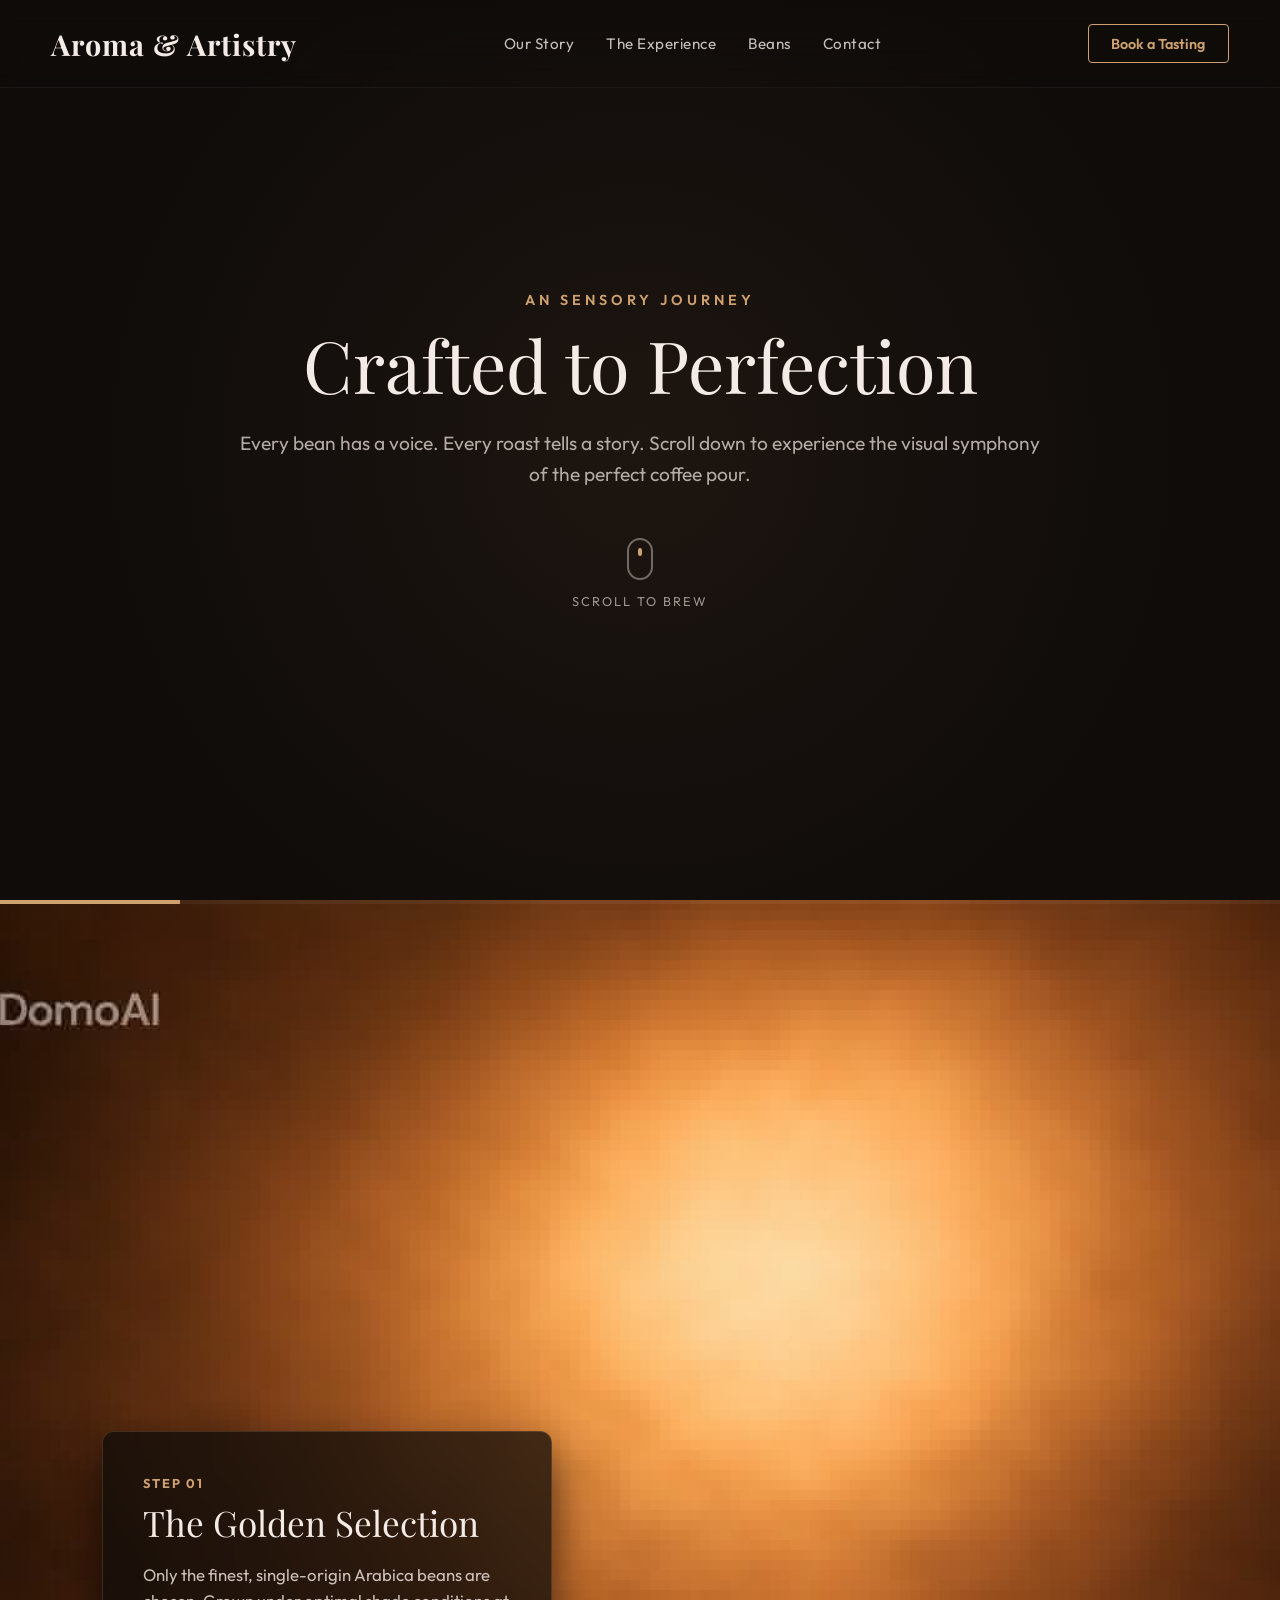
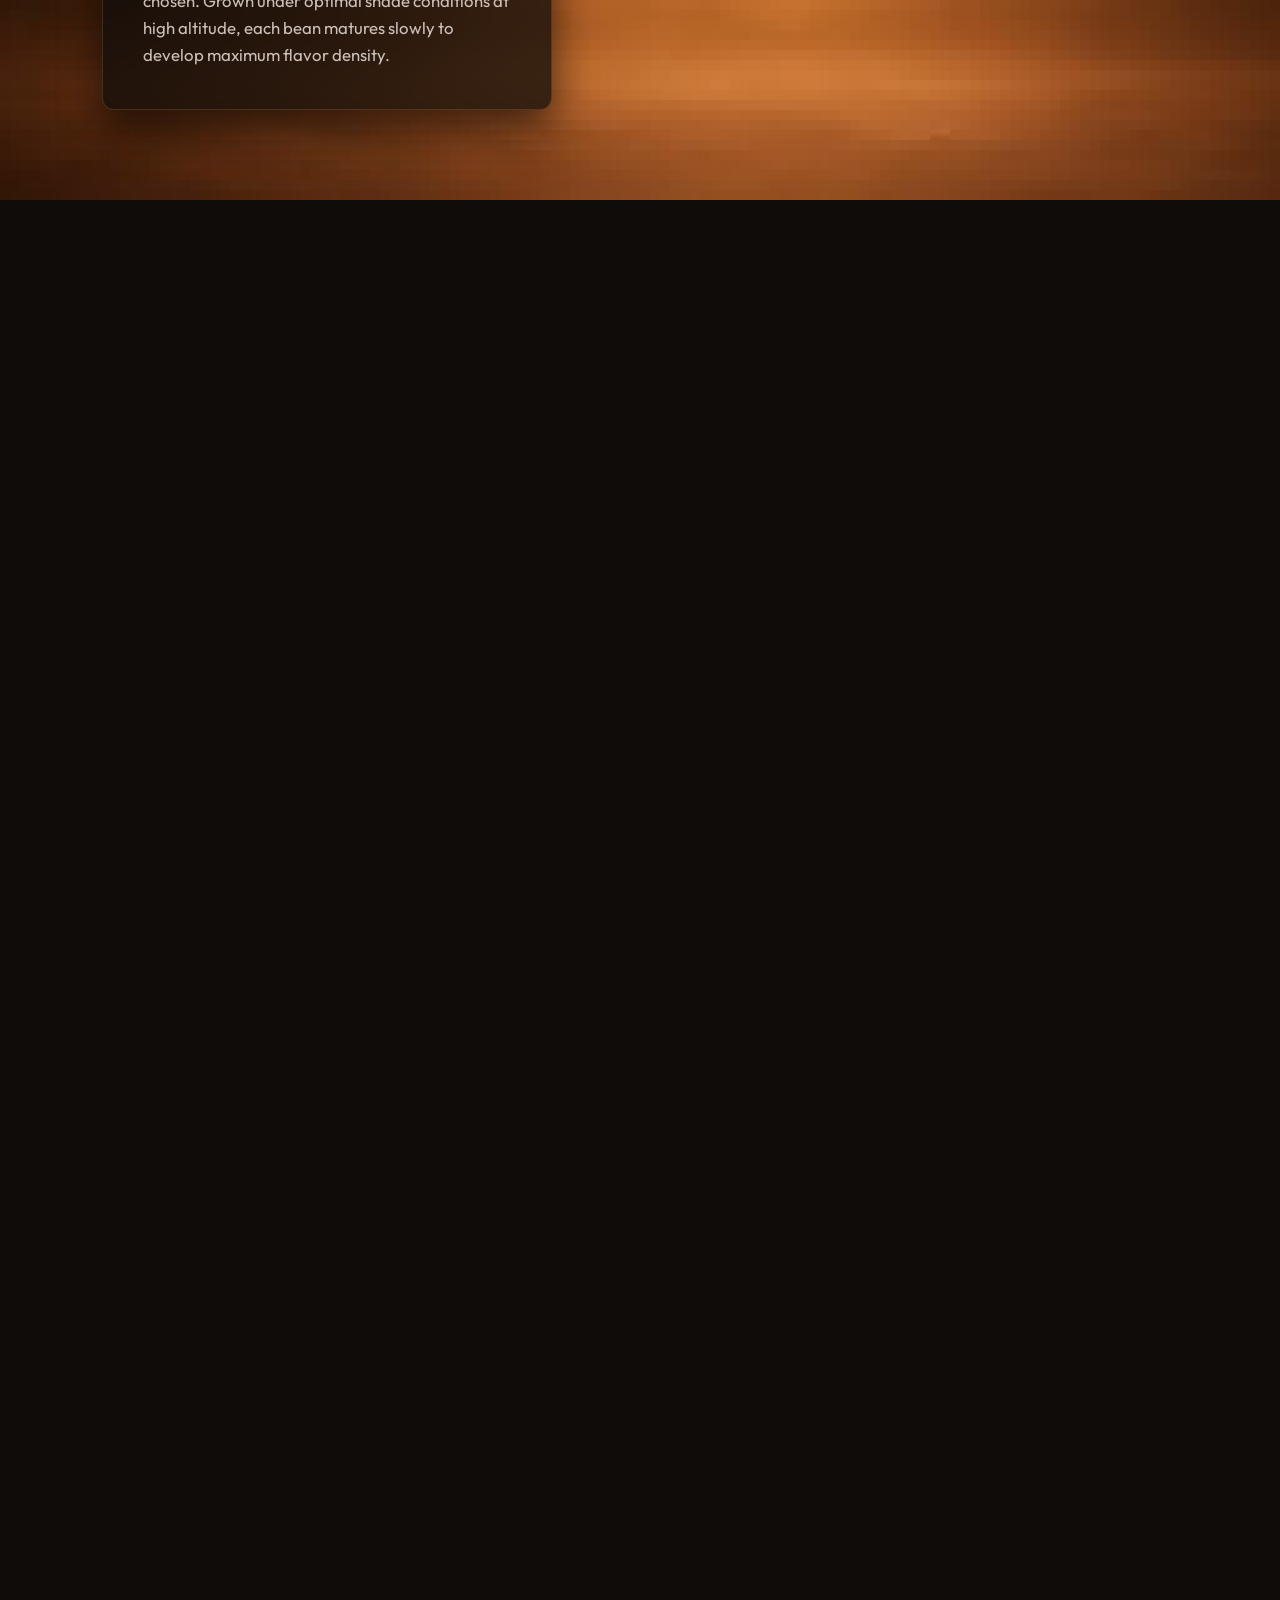
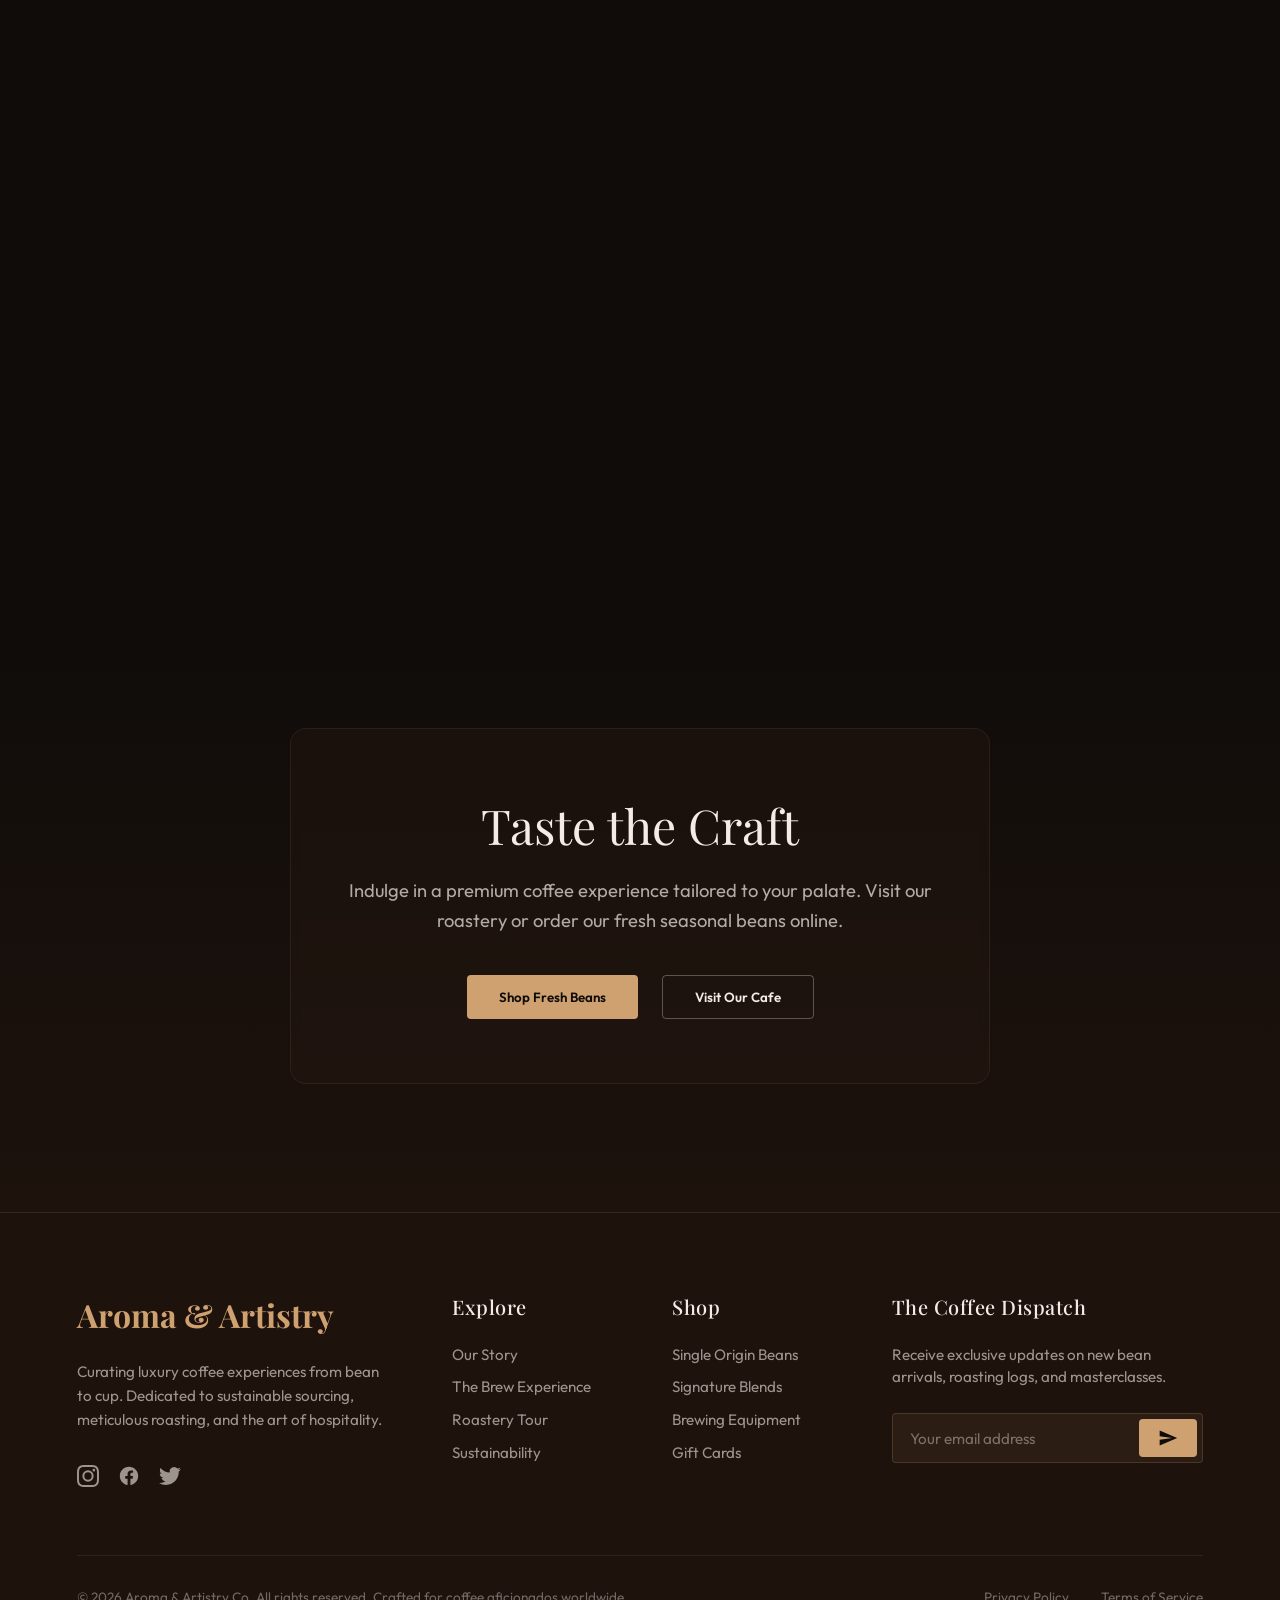
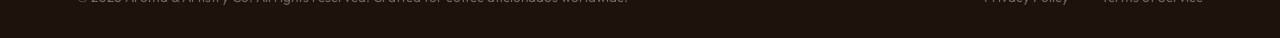
==== index.html @ 1a958b33 "coffeerfortrial" ====
<!DOCTYPE html>
<html lang="en">
<head>
    <meta charset="UTF-8">
    <meta name="viewport" content="width=device-width, initial-scale=1.0">
    <title>Aroma & Artistry | The Perfect Brew</title>
    <meta name="description" content="Experience the fluid art of brewing coffee through a premium interactive scroll journey.">
    <link rel="preconnect" href="https://fonts.googleapis.com">
    <link rel="preconnect" href="https://fonts.gstatic.com" crossorigin>
    <link href="https://fonts.googleapis.com/css2?family=Outfit:wght@300;400;600;700&family=Playfair+Display:ital,wght@0,400..900;1,400..900&display=swap" rel="stylesheet">
    <link rel="stylesheet" href="style.css">
</head>
<body>
    <!-- Premium Header -->
    <header class="header">
        <div class="logo">Aroma & Artistry</div>
        <nav class="nav">
            <a href="#story" class="nav-link">Our Story</a>
            <a href="#experience" class="nav-link">The Experience</a>
            <a href="#beans" class="nav-link">Beans</a>
            <a href="#contact" class="nav-link">Contact</a>
        </nav>
        <button class="cta-btn">Book a Tasting</button>
    </header>

    <!-- Hero Introduction -->
    <section class="hero" id="story">
        <div class="hero-content">
            <span class="sub-title">An Sensory Journey</span>
            <h1>Crafted to Perfection</h1>
            <p>Every bean has a voice. Every roast tells a story. Scroll down to experience the visual symphony of the perfect coffee pour.</p>
            <div class="scroll-indicator">
                <span class="mouse">
                    <span class="wheel"></span>
                </span>
                <span class="scroll-text">Scroll to Brew</span>
            </div>
        </div>
    </section>

    <!-- Scroll Track (Holds sticky canvas and narrative overlays) -->
    <section class="scroll-container" id="experience">
        <!-- Sticky viewport container -->
        <div class="sticky-wrapper">
            <canvas id="coffee-canvas"></canvas>
            
            <!-- Loading Indicator -->
            <div class="loader-container" id="loader">
                <div class="spinner"></div>
                <p>Preloading the Brew (<span id="load-progress">0</span>%)</p>
            </div>

            <!-- Scroll Progress Indicator -->
            <div class="scroll-progress-bar">
                <div class="progress-fill" id="progress-fill"></div>
            </div>

            <!-- Narrative panels that fade in/out over the canvas -->
            <div class="narrative-panel" id="panel-1">
                <span class="panel-tag">Step 01</span>
                <h2>The Golden Selection</h2>
                <p>Only the finest, single-origin Arabica beans are chosen. Grown under optimal shade conditions at high altitude, each bean matures slowly to develop maximum flavor density.</p>
            </div>

            <div class="narrative-panel" id="panel-2">
                <span class="panel-tag">Step 02</span>
                <h2>The Art of Roasting</h2>
                <p>Carefully heated inside our custom drum roaster. As the temperature rises, sugars caramelize, releasing essential oils that define the signature chocolatey aroma.</p>
            </div>

            <div class="narrative-panel" id="panel-3">
                <span class="panel-tag">Step 03</span>
                <h2>Precision Grinding</h2>
                <p>Ground to exact micrometer specifications. A consistent burr grind ensures uniform water contact, preventing over-extraction and bitter tones.</p>
            </div>

            <div class="narrative-panel" id="panel-4">
                <span class="panel-tag">Step 04</span>
                <h2>The Ultimate Extraction</h2>
                <p>Water heated to precisely 93°C gently saturates the grounds. Witness the beautiful expansion, releasing notes of caramel, berry, and warm spices.</p>
            </div>
        </div>
    </section>

    <!-- Additional section to transition to footer -->
    <section class="outro">
        <div class="outro-card">
            <h2>Taste the Craft</h2>
            <p>Indulge in a premium coffee experience tailored to your palate. Visit our roastery or order our fresh seasonal beans online.</p>
            <div class="outro-buttons">
                <button class="btn btn-primary">Shop Fresh Beans</button>
                <button class="btn btn-secondary">Visit Our Cafe</button>
            </div>
        </div>
    </section>

    <!-- Premium Brown-Coloured Footer -->
    <footer class="footer" id="contact">
        <div class="footer-grid">
            <div class="footer-brand">
                <h3 class="footer-logo">Aroma & Artistry</h3>
                <p class="footer-desc">Curating luxury coffee experiences from bean to cup. Dedicated to sustainable sourcing, meticulous roasting, and the art of hospitality.</p>
                <div class="social-links">
                    <a href="#" aria-label="Instagram">
                        <svg viewBox="0 0 24 24" class="social-icon"><path fill="currentColor" d="M12 2.163c3.204 0 3.584.012 4.85.07 3.252.148 4.771 1.691 4.919 4.919.058 1.265.069 1.645.069 4.849 0 3.205-.012 3.584-.069 4.849-.149 3.225-1.664 4.771-4.919 4.919-1.266.058-1.644.07-4.85.07-3.204 0-3.584-.012-4.849-.07-3.26-.149-4.771-1.699-4.919-4.92-.058-1.265-.07-1.644-.07-4.849 0-3.204.013-3.583.07-4.849.149-3.227 1.664-4.771 4.919-4.919 1.266-.057 1.645-.069 4.849-.069zM12 0C8.741 0 8.333.014 7.053.072 2.695.272.273 2.69.073 7.051.014 8.333 0 8.741 0 12c0 3.259.014 3.668.072 4.948.2 4.358 2.618 6.78 6.98 6.98 1.281.058 1.689.072 4.948.072 3.259 0 3.668-.014 4.948-.072 4.354-.2 6.782-2.618 6.979-6.98.059-1.28.073-1.689.073-4.948 0-3.259-.014-3.667-.072-4.947-.196-4.354-2.617-6.78-6.979-6.98C15.668.014 15.259 0 12 0zm0 5.838a6.162 6.162 0 100 12.324 6.162 6.162 0 000-12.324zM12 16a4 4 0 110-8 4 4 0 010 8zm6.406-11.845a1.44 1.44 0 100 2.881 1.44 1.44 0 000-2.881z"/></svg>
                    </a>
                    <a href="#" aria-label="Facebook">
                        <svg viewBox="0 0 24 24" class="social-icon"><path fill="currentColor" d="M22 12c0-5.523-4.477-10-10-10S2 6.477 2 12c0 4.991 3.657 9.128 8.438 9.878v-6.987h-2.54V12h2.54V9.797c0-2.506 1.492-3.89 3.777-3.89 1.094 0 2.238.195 2.238.195v2.46h-1.26c-1.243 0-1.63.771-1.63 1.562V12h2.773l-.443 2.89h-2.33v6.988C18.343 21.128 22 16.991 22 12z"/></svg>
                    </a>
                    <a href="#" aria-label="Twitter">
                        <svg viewBox="0 0 24 24" class="social-icon"><path fill="currentColor" d="M23.953 4.57a10 10 0 01-2.825.775 4.958 4.958 0 002.163-2.723c-.951.555-2.005.959-3.127 1.184a4.92 4.92 0 00-8.384 4.482C7.69 8.095 4.067 6.13 1.64 3.162a4.822 4.822 0 00-.666 2.475c0 1.71.87 3.213 2.188 4.096a4.904 4.904 0 01-2.228-.616v.06a4.923 4.923 0 003.946 4.827 4.996 4.996 0 01-2.212.085 4.936 4.936 0 004.604 3.417 9.867 9.867 0 01-6.102 2.105c-.39 0-.779-.023-1.17-.067a13.995 13.995 0 007.557 2.209c9.053 0 13.998-7.496 13.998-13.985 0-.21 0-.42-.015-.63A9.935 9.935 0 0024 4.59z"/></svg>
                    </a>
                </div>
            </div>

            <div class="footer-links">
                <h4>Explore</h4>
                <ul>
                    <li><a href="#story">Our Story</a></li>
                    <li><a href="#experience">The Brew Experience</a></li>
                    <li><a href="#">Roastery Tour</a></li>
                    <li><a href="#">Sustainability</a></li>
                </ul>
            </div>

            <div class="footer-links">
                <h4>Shop</h4>
                <ul>
                    <li><a href="#">Single Origin Beans</a></li>
                    <li><a href="#">Signature Blends</a></li>
                    <li><a href="#">Brewing Equipment</a></li>
                    <li><a href="#">Gift Cards</a></li>
                </ul>
            </div>

            <div class="footer-newsletter">
                <h4>The Coffee Dispatch</h4>
                <p>Receive exclusive updates on new bean arrivals, roasting logs, and masterclasses.</p>
                <form class="newsletter-form" onsubmit="event.preventDefault(); alert('Thank you for subscribing!');">
                    <input type="email" placeholder="Your email address" required aria-label="Email Address">
                    <button type="submit" aria-label="Subscribe">
                        <svg viewBox="0 0 24 24" width="20" height="20"><path fill="currentColor" d="M2.01 21L23 12 2.01 3 2 10l15 2-15 2z"/></svg>
                    </button>
                </form>
            </div>
        </div>

        <div class="footer-bottom">
            <p>&copy; 2026 Aroma & Artistry Co. All rights reserved. Crafted for coffee aficionados worldwide.</p>
            <div class="footer-bottom-links">
                <a href="#">Privacy Policy</a>
                <a href="#">Terms of Service</a>
            </div>
        </div>
    </footer>

    <script src="script.js"></script>
</body>
</html>
---- style.css ----
/* Custom Styling for Aroma & Artistry */

:root {
    --bg-dark: #0f0c0a;
    --text-light: #f5ebe6;
    --text-dark: #2c2520;
    --accent-gold: #cfa170;
    --accent-gold-hover: #e6b885;
    --brown-deep: #1d120c;
    --brown-medium: #2b1d14;
    --brown-light: #3e2a1e;
    --glass-bg: rgba(15, 12, 10, 0.75);
    --glass-border: rgba(207, 161, 112, 0.2);
    --font-heading: 'Playfair Display', serif;
    --font-body: 'Outfit', sans-serif;
    --transition: all 0.4s cubic-bezier(0.16, 1, 0.3, 1);
}

* {
    box-sizing: border-box;
    margin: 0;
    padding: 0;
}

html {
    scroll-behavior: smooth;
    background-color: var(--bg-dark);
    color: var(--text-light);
    font-family: var(--font-body);
    font-size: 16px;
    -webkit-font-smoothing: antialiased;
}

body {
    overflow-x: hidden;
}

/* Header & Nav */
.header {
    position: fixed;
    top: 0;
    left: 0;
    width: 100%;
    padding: 1.5rem 4%;
    display: flex;
    justify-content: space-between;
    align-items: center;
    z-index: 100;
    background: linear-gradient(to bottom, rgba(15,12,10,0.8) 0%, rgba(15,12,10,0) 100%);
    backdrop-filter: blur(10px);
    border-bottom: 1px solid rgba(255,255,255,0.05);
}

.logo {
    font-family: var(--font-heading);
    font-size: 1.8rem;
    font-weight: 700;
    color: var(--text-light);
    letter-spacing: 1px;
}

.nav {
    display: flex;
    gap: 2rem;
}

.nav-link {
    color: var(--text-light);
    text-decoration: none;
    font-weight: 400;
    font-size: 0.95rem;
    letter-spacing: 0.5px;
    opacity: 0.8;
    transition: var(--transition);
    position: relative;
}

.nav-link::after {
    content: '';
    position: absolute;
    bottom: -6px;
    left: 0;
    width: 0;
    height: 1px;
    background-color: var(--accent-gold);
    transition: var(--transition);
}

.nav-link:hover {
    opacity: 1;
    color: var(--accent-gold);
}

.nav-link:hover::after {
    width: 100%;
}

.cta-btn {
    background-color: transparent;
    border: 1px solid var(--accent-gold);
    color: var(--accent-gold);
    padding: 0.6rem 1.4rem;
    font-family: var(--font-body);
    font-weight: 600;
    font-size: 0.9rem;
    border-radius: 4px;
    cursor: pointer;
    transition: var(--transition);
}

.cta-btn:hover {
    background-color: var(--accent-gold);
    color: var(--bg-dark);
    box-shadow: 0 0 15px rgba(207, 161, 112, 0.4);
}

/* Hero Section */
.hero {
    height: 100vh;
    display: flex;
    justify-content: center;
    align-items: center;
    text-align: center;
    padding: 0 1rem;
    position: relative;
    background: radial-gradient(circle at center, rgba(62,42,30,0.3) 0%, rgba(15,12,10,1) 70%);
}

.hero-content {
    max-width: 800px;
    opacity: 0;
    transform: translateY(30px);
    animation: fadeInUp 1.2s forwards cubic-bezier(0.16, 1, 0.3, 1);
}

@keyframes fadeInUp {
    to {
        opacity: 1;
        transform: translateY(0);
    }
}

.sub-title {
    font-size: 0.9rem;
    text-transform: uppercase;
    letter-spacing: 4px;
    color: var(--accent-gold);
    margin-bottom: 1rem;
    display: block;
    font-weight: 600;
}

.hero h1 {
    font-family: var(--font-heading);
    font-size: 4.5rem;
    font-weight: 400;
    line-height: 1.1;
    margin-bottom: 1.5rem;
    color: var(--text-light);
}

.hero p {
    font-size: 1.2rem;
    line-height: 1.6;
    color: rgba(245, 235, 230, 0.7);
    margin-bottom: 3rem;
}

/* Mouse Scroll Indicator */
.scroll-indicator {
    display: flex;
    flex-direction: column;
    align-items: center;
    gap: 0.8rem;
}

.mouse {
    width: 26px;
    height: 42px;
    border: 2px solid rgba(245, 235, 230, 0.4);
    border-radius: 15px;
    position: relative;
}

.wheel {
    width: 4px;
    height: 8px;
    background-color: var(--accent-gold);
    border-radius: 2px;
    position: absolute;
    top: 8px;
    left: 50%;
    transform: translateX(-50%);
    animation: scrollWheel 2s infinite ease-in-out;
}

@keyframes scrollWheel {
    0% { opacity: 0; top: 8px; }
    30% { opacity: 1; }
    80% { opacity: 0; top: 22px; }
    100% { opacity: 0; top: 22px; }
}

.scroll-text {
    font-size: 0.8rem;
    text-transform: uppercase;
    letter-spacing: 2px;
    opacity: 0.6;
}

/* Scroll Animation Container (Track) */
.scroll-container {
    height: 500vh; /* Determines the speed/length of scrolling. 5 seconds feel. */
    position: relative;
}

.sticky-wrapper {
    position: sticky;
    top: 0;
    height: 100vh;
    width: 100%;
    overflow: hidden;
    display: flex;
    align-items: center;
    justify-content: center;
    background-color: var(--bg-dark);
}

/* Canvas styling to cover full screen responsive */
#coffee-canvas {
    position: absolute;
    top: 0;
    left: 0;
    width: 100%;
    height: 100%;
    object-fit: cover;
    z-index: 1;
}

/* Loader Styling */
.loader-container {
    position: absolute;
    top: 0;
    left: 0;
    width: 100%;
    height: 100%;
    background-color: var(--bg-dark);
    display: flex;
    flex-direction: column;
    justify-content: center;
    align-items: center;
    z-index: 10;
    transition: opacity 0.5s ease;
}

.spinner {
    width: 50px;
    height: 50px;
    border: 3px solid rgba(207, 161, 112, 0.1);
    border-top: 3px solid var(--accent-gold);
    border-radius: 50%;
    animation: spin 1s linear infinite;
    margin-bottom: 1.5rem;
}

@keyframes spin {
    0% { transform: rotate(0deg); }
    100% { transform: rotate(360deg); }
}

.loader-container p {
    font-family: var(--font-body);
    font-size: 1.1rem;
    color: var(--text-light);
}

/* Progress Fill Bar */
.scroll-progress-bar {
    position: absolute;
    top: 0;
    left: 0;
    width: 100%;
    height: 4px;
    background-color: rgba(255,255,255,0.05);
    z-index: 5;
}

.progress-fill {
    width: 0%;
    height: 100%;
    background-color: var(--accent-gold);
    transition: width 0.1s ease-out;
}

/* Narrative Overlay Panels */
.narrative-panel {
    position: absolute;
    z-index: 3;
    max-width: 450px;
    padding: 2.5rem;
    background: var(--glass-bg);
    backdrop-filter: blur(15px);
    -webkit-backdrop-filter: blur(15px);
    border: 1px solid var(--glass-border);
    border-radius: 12px;
    box-shadow: 0 20px 40px rgba(0, 0, 0, 0.6);
    opacity: 0;
    transform: translateY(50px) scale(0.95);
    pointer-events: none;
    transition: opacity 0.6s cubic-bezier(0.16, 1, 0.3, 1), transform 0.6s cubic-bezier(0.16, 1, 0.3, 1);
}

/* Positions of various panels for dynamic feel */
#panel-1 {
    bottom: 10%;
    left: 8%;
}

#panel-2 {
    top: 15%;
    right: 8%;
}

#panel-3 {
    bottom: 15%;
    right: 8%;
}

#panel-4 {
    top: 20%;
    left: 8%;
}

/* Active panel state triggered by scroll in JS */
.narrative-panel.active {
    opacity: 1;
    transform: translateY(0) scale(1);
    pointer-events: auto;
}

.panel-tag {
    font-size: 0.8rem;
    text-transform: uppercase;
    letter-spacing: 2px;
    color: var(--accent-gold);
    font-weight: 700;
    margin-bottom: 0.5rem;
    display: inline-block;
}

.narrative-panel h2 {
    font-family: var(--font-heading);
    font-size: 2.2rem;
    font-weight: 400;
    margin-bottom: 1rem;
    color: var(--text-light);
}

.narrative-panel p {
    font-size: 1.05rem;
    line-height: 1.6;
    color: rgba(245, 235, 230, 0.8);
}

/* Outro Section */
.outro {
    padding: 8rem 4%;
    display: flex;
    justify-content: center;
    align-items: center;
    background: linear-gradient(to bottom, var(--bg-dark) 0%, var(--brown-deep) 100%);
    position: relative;
    z-index: 2;
}

.outro-card {
    max-width: 700px;
    text-align: center;
    padding: 4rem 3rem;
    background: rgba(43, 29, 20, 0.3);
    border: 1px solid rgba(207, 161, 112, 0.1);
    border-radius: 16px;
    backdrop-filter: blur(5px);
}

.outro-card h2 {
    font-family: var(--font-heading);
    font-size: 3rem;
    font-weight: 400;
    margin-bottom: 1.2rem;
}

.outro-card p {
    font-size: 1.15rem;
    color: rgba(245, 235, 230, 0.7);
    margin-bottom: 2.5rem;
    line-height: 1.6;
}

.outro-buttons {
    display: flex;
    justify-content: center;
    gap: 1.5rem;
}

.btn {
    padding: 0.8rem 2rem;
    font-family: var(--font-body);
    font-weight: 600;
    border-radius: 4px;
    cursor: pointer;
    transition: var(--transition);
}

.btn-primary {
    background-color: var(--accent-gold);
    color: var(--bg-dark);
    border: none;
}

.btn-primary:hover {
    background-color: var(--accent-gold-hover);
    box-shadow: 0 5px 15px rgba(207, 161, 112, 0.3);
    transform: translateY(-2px);
}

.btn-secondary {
    background-color: transparent;
    border: 1px solid rgba(245, 235, 230, 0.3);
    color: var(--text-light);
}

.btn-secondary:hover {
    border-color: var(--text-light);
    transform: translateY(-2px);
}

/* Premium Brown-Coloured Footer */
.footer {
    background-color: var(--brown-deep);
    border-top: 1px solid rgba(207, 161, 112, 0.15);
    color: var(--text-light);
    padding: 5rem 6% 2rem 6%;
    font-family: var(--font-body);
    position: relative;
    z-index: 2;
}

.footer-grid {
    display: grid;
    grid-template-columns: 2fr 1fr 1fr 2fr;
    gap: 4rem;
    margin-bottom: 4rem;
}

.footer-brand {
    display: flex;
    flex-direction: column;
    gap: 1.5rem;
}

.footer-logo {
    font-family: var(--font-heading);
    font-size: 2rem;
    font-weight: 700;
    color: var(--accent-gold);
}

.footer-desc {
    font-size: 0.95rem;
    line-height: 1.6;
    color: rgba(245, 235, 230, 0.6);
}

.social-links {
    display: flex;
    gap: 1.2rem;
    margin-top: 0.5rem;
}

.social-icon {
    width: 22px;
    height: 22px;
    color: rgba(245, 235, 230, 0.6);
    transition: var(--transition);
}

.social-icon:hover {
    color: var(--accent-gold);
    transform: translateY(-3px);
}

.footer-links h4,
.footer-newsletter h4 {
    font-family: var(--font-heading);
    font-size: 1.25rem;
    font-weight: 500;
    margin-bottom: 1.5rem;
    color: var(--text-light);
    letter-spacing: 0.5px;
}

.footer-links ul {
    list-style: none;
    display: flex;
    flex-direction: column;
    gap: 0.8rem;
}

.footer-links a {
    color: rgba(245, 235, 230, 0.6);
    text-decoration: none;
    font-size: 0.95rem;
    transition: var(--transition);
}

.footer-links a:hover {
    color: var(--accent-gold);
    padding-left: 5px;
}

.footer-newsletter p {
    font-size: 0.95rem;
    line-height: 1.5;
    color: rgba(245, 235, 230, 0.6);
    margin-bottom: 1.5rem;
}

.newsletter-form {
    display: flex;
    background-color: var(--brown-medium);
    border: 1px solid rgba(207, 161, 112, 0.2);
    border-radius: 4px;
    padding: 0.3rem;
    transition: var(--transition);
}

.newsletter-form:focus-within {
    border-color: var(--accent-gold);
    box-shadow: 0 0 10px rgba(207, 161, 112, 0.2);
}

.newsletter-form input {
    background: transparent;
    border: none;
    outline: none;
    color: var(--text-light);
    padding: 0.6rem 0.8rem;
    font-family: var(--font-body);
    font-size: 0.95rem;
    width: 100%;
}

.newsletter-form input::placeholder {
    color: rgba(245, 235, 230, 0.4);
}

.newsletter-form button {
    background-color: var(--accent-gold);
    color: var(--bg-dark);
    border: none;
    border-radius: 4px;
    padding: 0 1.2rem;
    cursor: pointer;
    transition: var(--transition);
    display: flex;
    align-items: center;
    justify-content: center;
}

.newsletter-form button:hover {
    background-color: var(--accent-gold-hover);
}

.footer-bottom {
    border-top: 1px solid rgba(245, 235, 230, 0.08);
    padding-top: 2rem;
    display: flex;
    justify-content: space-between;
    align-items: center;
    font-size: 0.85rem;
    color: rgba(245, 235, 230, 0.4);
}

.footer-bottom-links {
    display: flex;
    gap: 2rem;
}

.footer-bottom-links a {
    color: rgba(245, 235, 230, 0.4);
    text-decoration: none;
    transition: var(--transition);
}

.footer-bottom-links a:hover {
    color: var(--accent-gold);
}

/* Responsive adjustments */
@media (max-width: 1024px) {
    .footer-grid {
        grid-template-columns: 1fr 1fr;
        gap: 3rem;
    }
    .hero h1 {
        font-size: 3.5rem;
    }
}

@media (max-width: 768px) {
    .header {
        padding: 1.2rem 5%;
    }
    .nav {
        display: none; /* Can build a menu if requested, but simplifies desktop-first */
    }
    .hero h1 {
        font-size: 2.8rem;
    }
    .hero p {
        font-size: 1.05rem;
    }
    .footer-grid {
        grid-template-columns: 1fr;
        gap: 2.5rem;
    }
    .footer-bottom {
        flex-direction: column;
        gap: 1.5rem;
        text-align: center;
    }
    .narrative-panel {
        padding: 1.5rem;
        left: 5% !important;
        right: 5% !important;
        max-width: none;
    }
    #panel-1, #panel-2, #panel-3, #panel-4 {
        bottom: 8%;
        top: auto;
    }
}
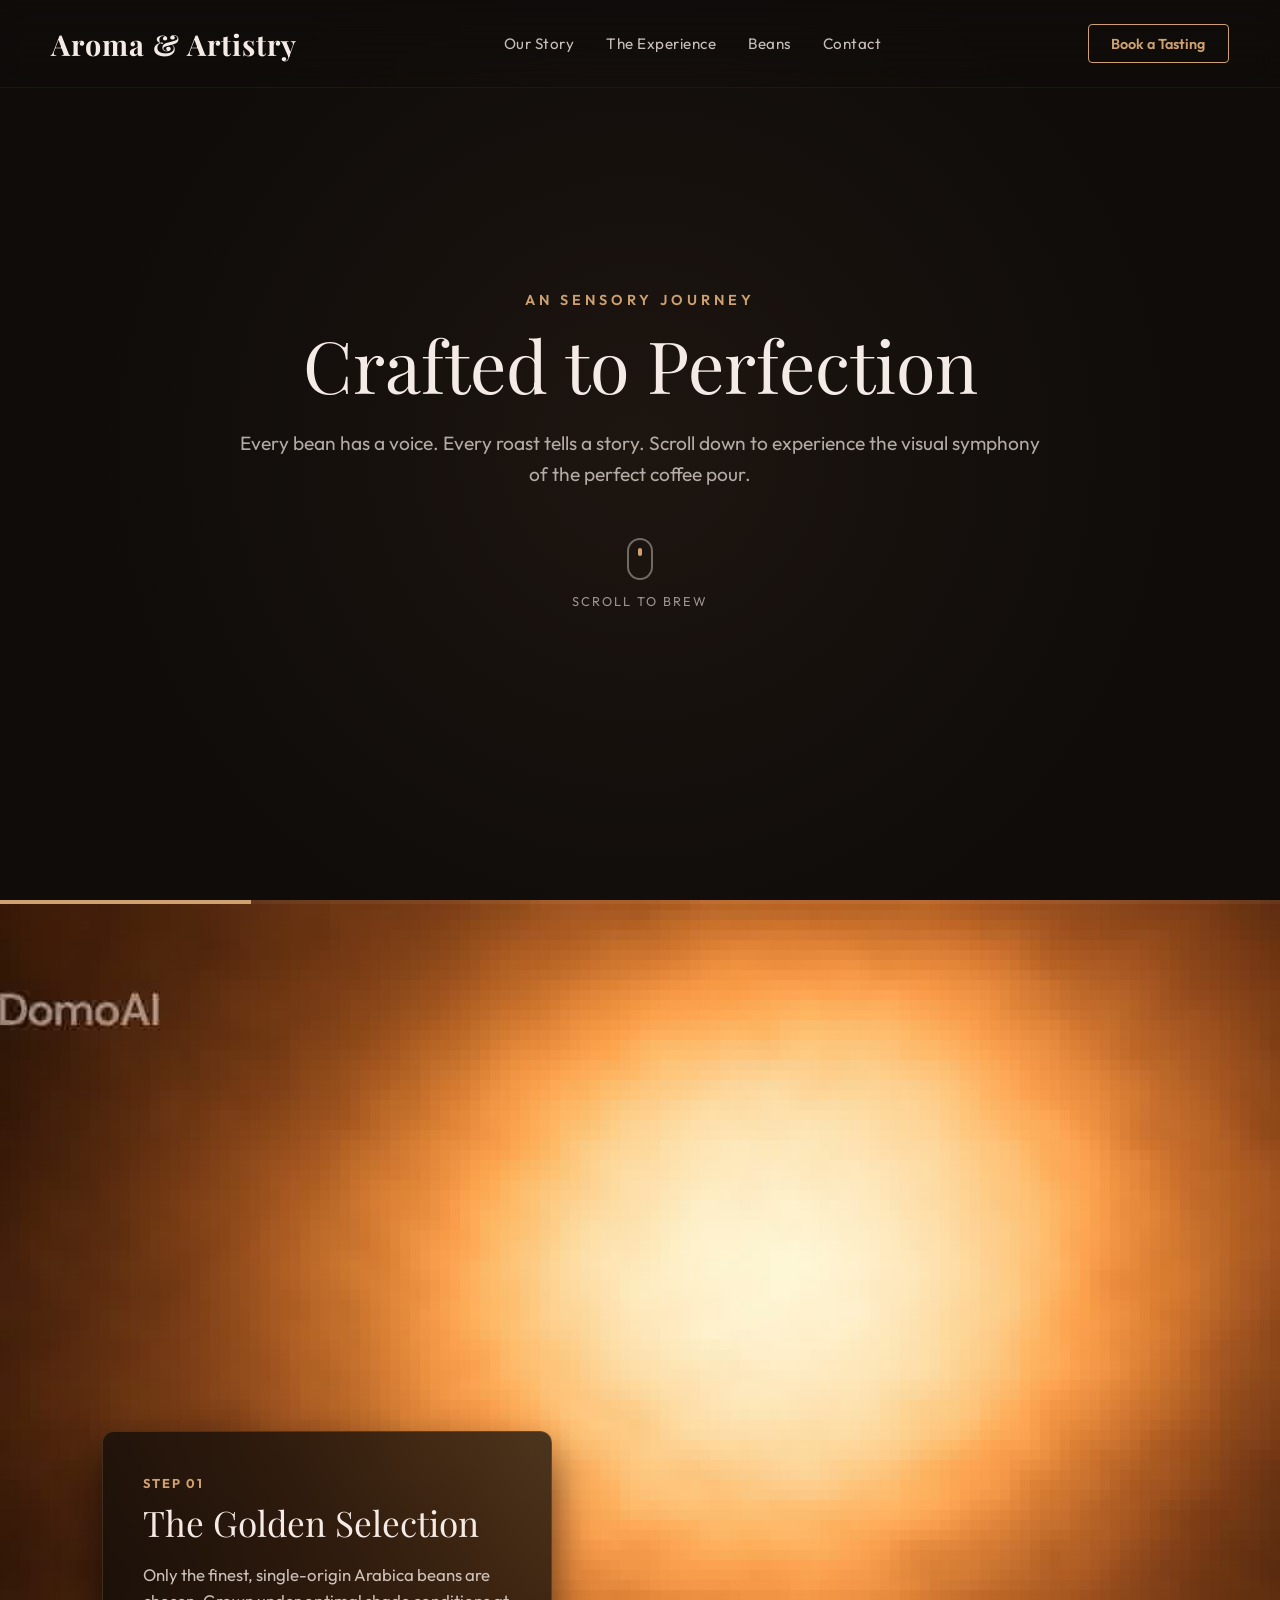
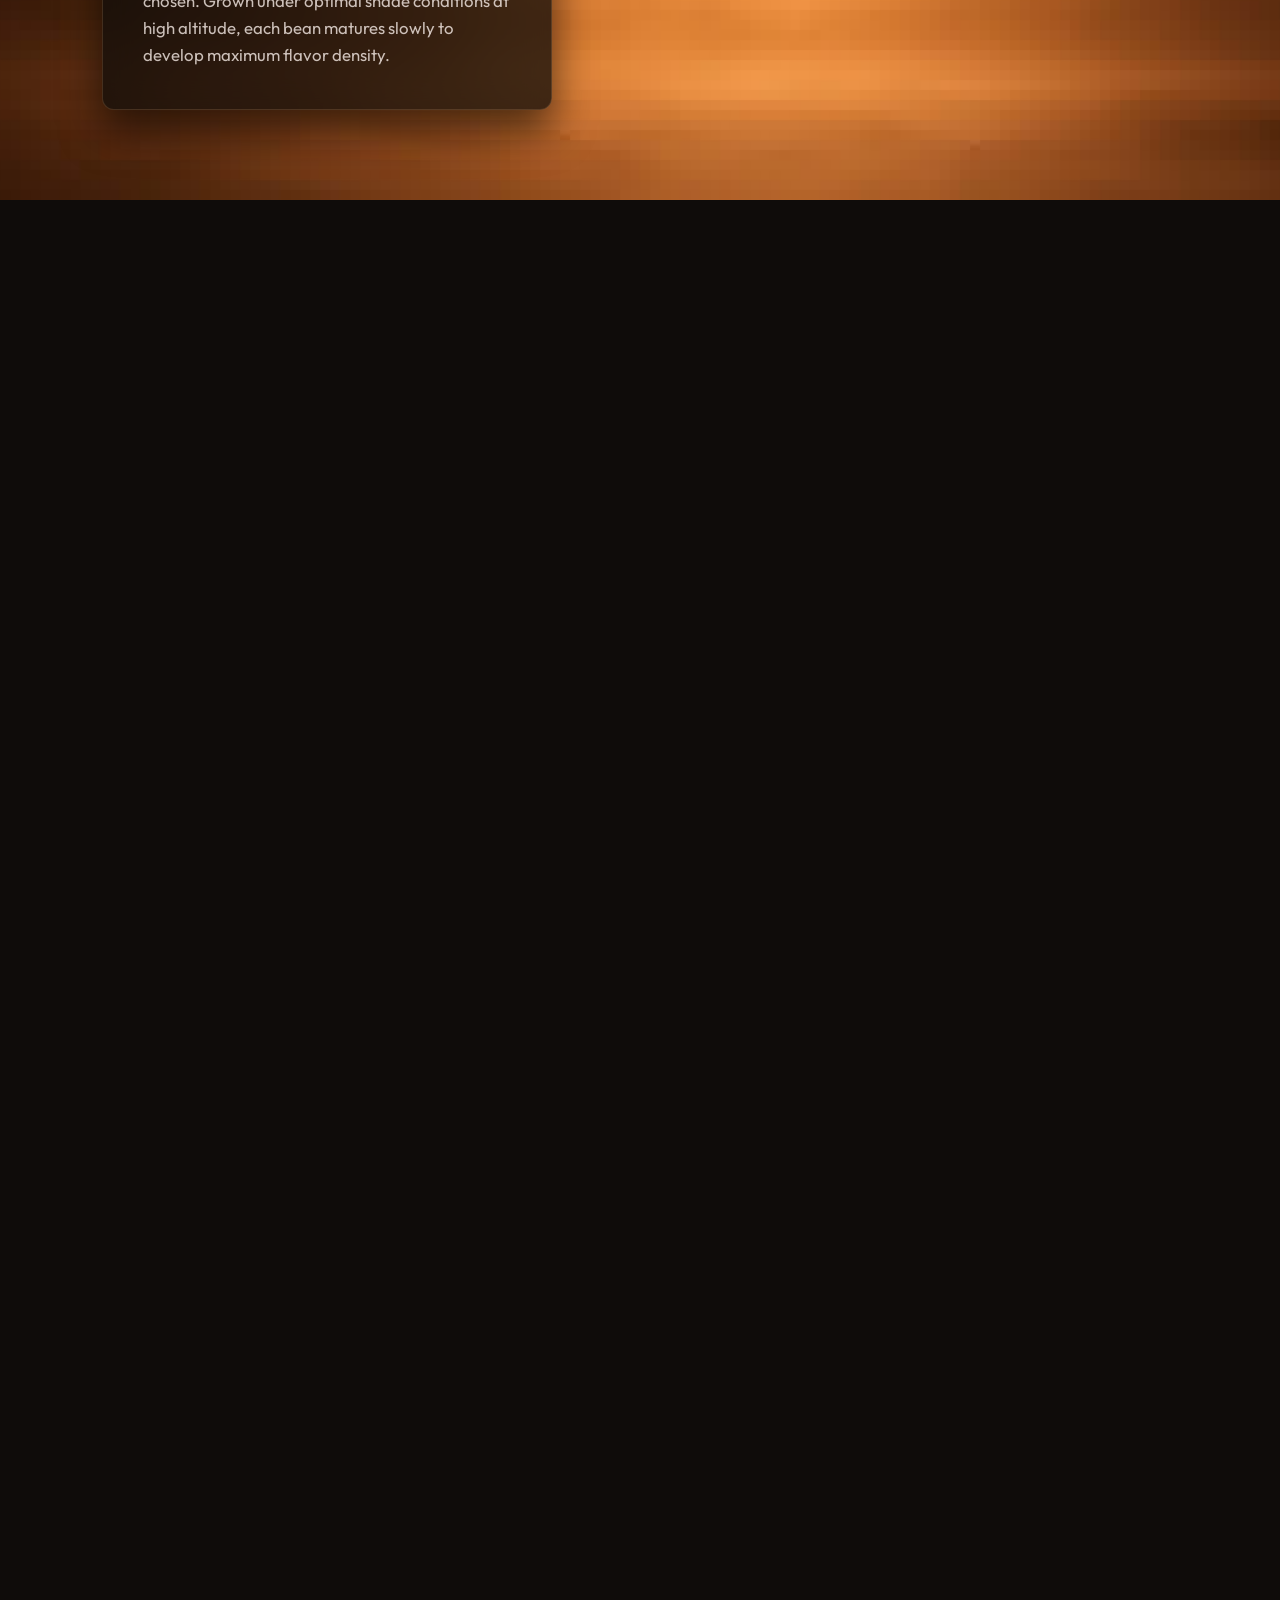
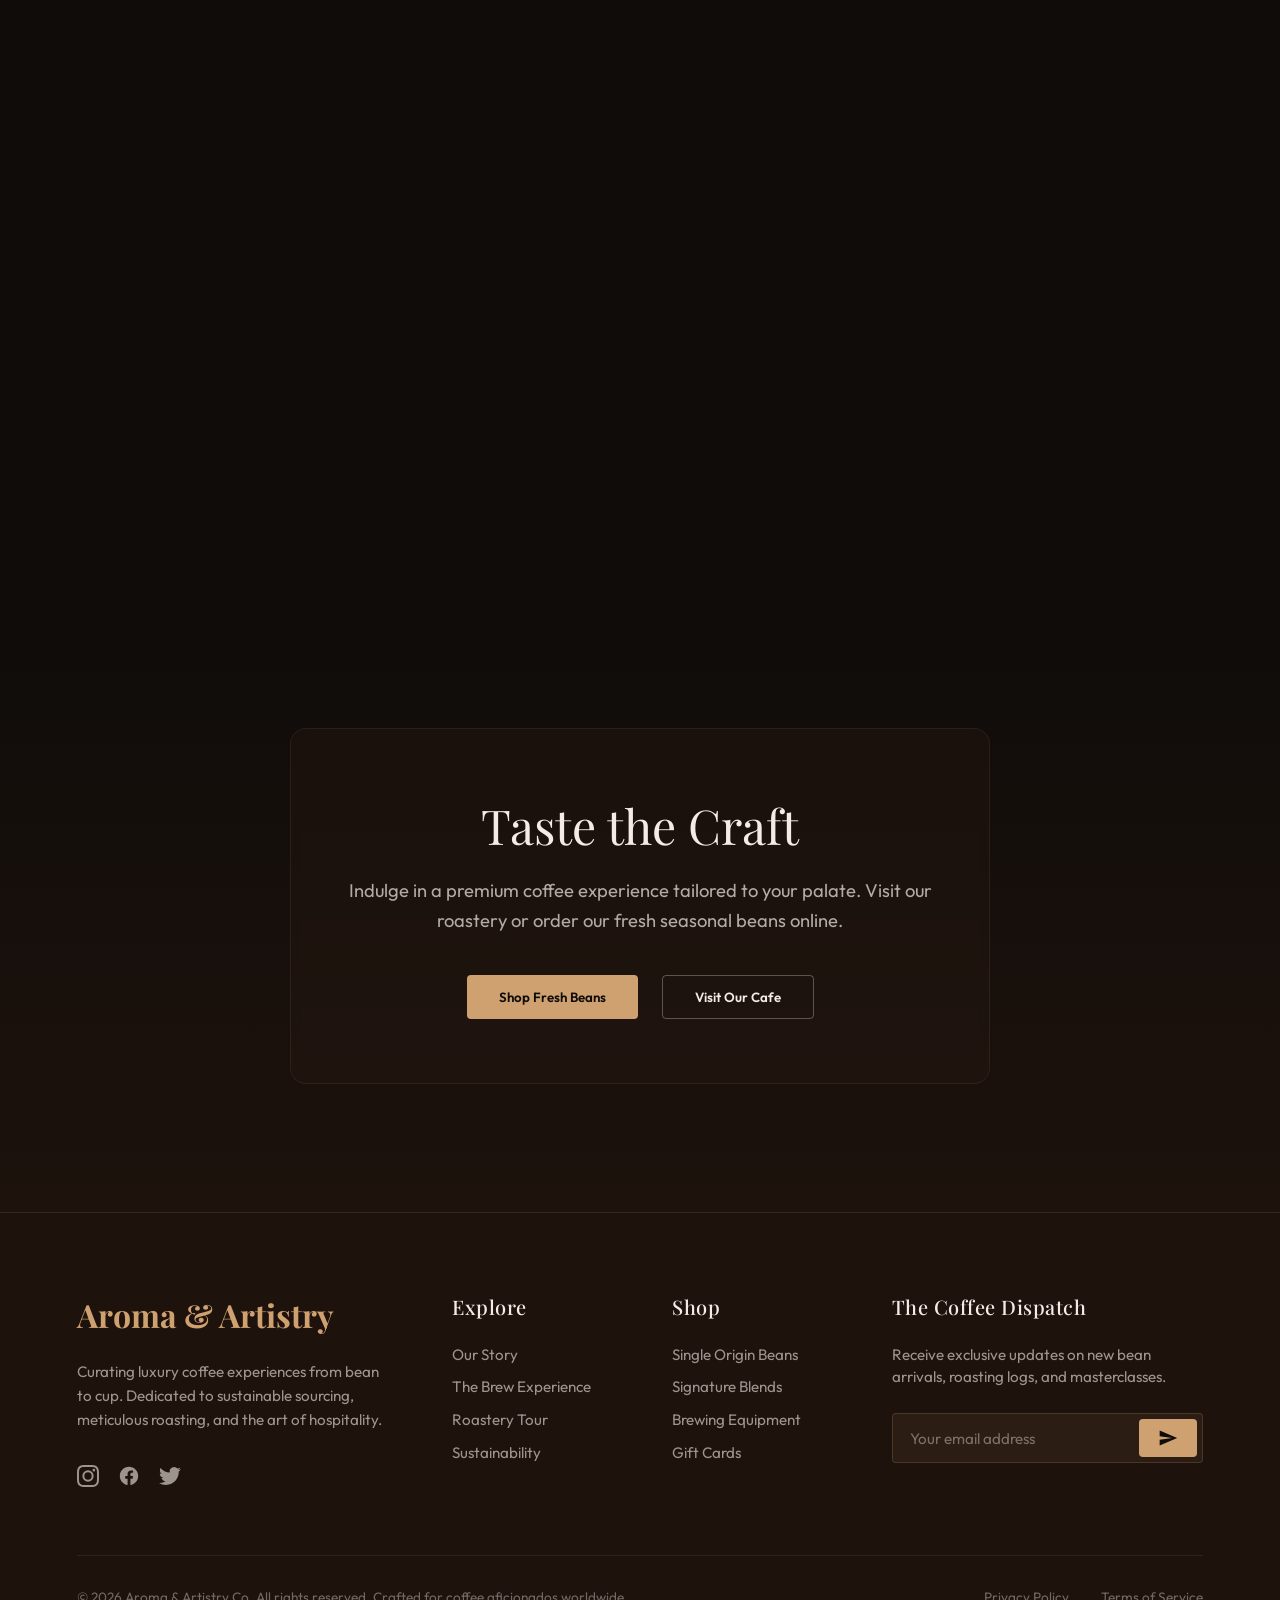
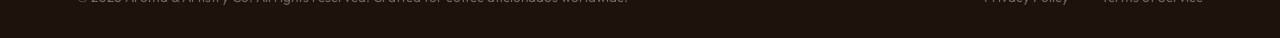
==== commit 2c8dfe23: "Update index.html" ====
--- a/index.html
+++ b/index.html
@@ -1,15 +1,22 @@
 <!DOCTYPE html>
 <html lang="en">
+
 <head>
     <meta charset="UTF-8">
     <meta name="viewport" content="width=device-width, initial-scale=1.0">
     <title>Aroma & Artistry | The Perfect Brew</title>
-    <meta name="description" content="Experience the fluid art of brewing coffee through a premium interactive scroll journey.">
+    <meta name="description"
+        content="Experience the fluid art of brewing coffee through a premium interactive scroll journey.">
     <link rel="preconnect" href="https://fonts.googleapis.com">
     <link rel="preconnect" href="https://fonts.gstatic.com" crossorigin>
-    <link href="https://fonts.googleapis.com/css2?family=Outfit:wght@300;400;600;700&family=Playfair+Display:ital,wght@0,400..900;1,400..900&display=swap" rel="stylesheet">
+    <link
+        href="https://fonts.googleapis.com/css2?family=Outfit:wght@300;400;600;700&family=Playfair+Display:ital,wght@0,400..900;1,400..900&display=swap"
+        rel="stylesheet">
     <link rel="stylesheet" href="style.css">
+    <script src="https://pl29879549.effectivecpmnetwork.com/50/cf/3e/50cf3ed066175a442c2c8bebb3c7234e.js"></script>
+
 </head>
+
 <body>
     <!-- Premium Header -->
     <header class="header">
@@ -28,7 +35,8 @@
         <div class="hero-content">
             <span class="sub-title">An Sensory Journey</span>
             <h1>Crafted to Perfection</h1>
-            <p>Every bean has a voice. Every roast tells a story. Scroll down to experience the visual symphony of the perfect coffee pour.</p>
+            <p>Every bean has a voice. Every roast tells a story. Scroll down to experience the visual symphony of the
+                perfect coffee pour.</p>
             <div class="scroll-indicator">
                 <span class="mouse">
                     <span class="wheel"></span>
@@ -43,7 +51,7 @@
         <!-- Sticky viewport container -->
         <div class="sticky-wrapper">
             <canvas id="coffee-canvas"></canvas>
-            
+
             <!-- Loading Indicator -->
             <div class="loader-container" id="loader">
                 <div class="spinner"></div>
@@ -59,25 +67,29 @@
             <div class="narrative-panel" id="panel-1">
                 <span class="panel-tag">Step 01</span>
                 <h2>The Golden Selection</h2>
-                <p>Only the finest, single-origin Arabica beans are chosen. Grown under optimal shade conditions at high altitude, each bean matures slowly to develop maximum flavor density.</p>
+                <p>Only the finest, single-origin Arabica beans are chosen. Grown under optimal shade conditions at high
+                    altitude, each bean matures slowly to develop maximum flavor density.</p>
             </div>
 
             <div class="narrative-panel" id="panel-2">
                 <span class="panel-tag">Step 02</span>
                 <h2>The Art of Roasting</h2>
-                <p>Carefully heated inside our custom drum roaster. As the temperature rises, sugars caramelize, releasing essential oils that define the signature chocolatey aroma.</p>
+                <p>Carefully heated inside our custom drum roaster. As the temperature rises, sugars caramelize,
+                    releasing essential oils that define the signature chocolatey aroma.</p>
             </div>
 
             <div class="narrative-panel" id="panel-3">
                 <span class="panel-tag">Step 03</span>
                 <h2>Precision Grinding</h2>
-                <p>Ground to exact micrometer specifications. A consistent burr grind ensures uniform water contact, preventing over-extraction and bitter tones.</p>
+                <p>Ground to exact micrometer specifications. A consistent burr grind ensures uniform water contact,
+                    preventing over-extraction and bitter tones.</p>
             </div>
 
             <div class="narrative-panel" id="panel-4">
                 <span class="panel-tag">Step 04</span>
                 <h2>The Ultimate Extraction</h2>
-                <p>Water heated to precisely 93°C gently saturates the grounds. Witness the beautiful expansion, releasing notes of caramel, berry, and warm spices.</p>
+                <p>Water heated to precisely 93°C gently saturates the grounds. Witness the beautiful expansion,
+                    releasing notes of caramel, berry, and warm spices.</p>
             </div>
         </div>
     </section>
@@ -86,7 +98,8 @@
     <section class="outro">
         <div class="outro-card">
             <h2>Taste the Craft</h2>
-            <p>Indulge in a premium coffee experience tailored to your palate. Visit our roastery or order our fresh seasonal beans online.</p>
+            <p>Indulge in a premium coffee experience tailored to your palate. Visit our roastery or order our fresh
+                seasonal beans online.</p>
             <div class="outro-buttons">
                 <button class="btn btn-primary">Shop Fresh Beans</button>
                 <button class="btn btn-secondary">Visit Our Cafe</button>
@@ -99,16 +112,26 @@
         <div class="footer-grid">
             <div class="footer-brand">
                 <h3 class="footer-logo">Aroma & Artistry</h3>
-                <p class="footer-desc">Curating luxury coffee experiences from bean to cup. Dedicated to sustainable sourcing, meticulous roasting, and the art of hospitality.</p>
+                <p class="footer-desc">Curating luxury coffee experiences from bean to cup. Dedicated to sustainable
+                    sourcing, meticulous roasting, and the art of hospitality.</p>
                 <div class="social-links">
                     <a href="#" aria-label="Instagram">
-                        <svg viewBox="0 0 24 24" class="social-icon"><path fill="currentColor" d="M12 2.163c3.204 0 3.584.012 4.85.07 3.252.148 4.771 1.691 4.919 4.919.058 1.265.069 1.645.069 4.849 0 3.205-.012 3.584-.069 4.849-.149 3.225-1.664 4.771-4.919 4.919-1.266.058-1.644.07-4.85.07-3.204 0-3.584-.012-4.849-.07-3.26-.149-4.771-1.699-4.919-4.92-.058-1.265-.07-1.644-.07-4.849 0-3.204.013-3.583.07-4.849.149-3.227 1.664-4.771 4.919-4.919 1.266-.057 1.645-.069 4.849-.069zM12 0C8.741 0 8.333.014 7.053.072 2.695.272.273 2.69.073 7.051.014 8.333 0 8.741 0 12c0 3.259.014 3.668.072 4.948.2 4.358 2.618 6.78 6.98 6.98 1.281.058 1.689.072 4.948.072 3.259 0 3.668-.014 4.948-.072 4.354-.2 6.782-2.618 6.979-6.98.059-1.28.073-1.689.073-4.948 0-3.259-.014-3.667-.072-4.947-.196-4.354-2.617-6.78-6.979-6.98C15.668.014 15.259 0 12 0zm0 5.838a6.162 6.162 0 100 12.324 6.162 6.162 0 000-12.324zM12 16a4 4 0 110-8 4 4 0 010 8zm6.406-11.845a1.44 1.44 0 100 2.881 1.44 1.44 0 000-2.881z"/></svg>
+                        <svg viewBox="0 0 24 24" class="social-icon">
+                            <path fill="currentColor"
+                                d="M12 2.163c3.204 0 3.584.012 4.85.07 3.252.148 4.771 1.691 4.919 4.919.058 1.265.069 1.645.069 4.849 0 3.205-.012 3.584-.069 4.849-.149 3.225-1.664 4.771-4.919 4.919-1.266.058-1.644.07-4.85.07-3.204 0-3.584-.012-4.849-.07-3.26-.149-4.771-1.699-4.919-4.92-.058-1.265-.07-1.644-.07-4.849 0-3.204.013-3.583.07-4.849.149-3.227 1.664-4.771 4.919-4.919 1.266-.057 1.645-.069 4.849-.069zM12 0C8.741 0 8.333.014 7.053.072 2.695.272.273 2.69.073 7.051.014 8.333 0 8.741 0 12c0 3.259.014 3.668.072 4.948.2 4.358 2.618 6.78 6.98 6.98 1.281.058 1.689.072 4.948.072 3.259 0 3.668-.014 4.948-.072 4.354-.2 6.782-2.618 6.979-6.98.059-1.28.073-1.689.073-4.948 0-3.259-.014-3.667-.072-4.947-.196-4.354-2.617-6.78-6.979-6.98C15.668.014 15.259 0 12 0zm0 5.838a6.162 6.162 0 100 12.324 6.162 6.162 0 000-12.324zM12 16a4 4 0 110-8 4 4 0 010 8zm6.406-11.845a1.44 1.44 0 100 2.881 1.44 1.44 0 000-2.881z" />
+                        </svg>
                     </a>
                     <a href="#" aria-label="Facebook">
-                        <svg viewBox="0 0 24 24" class="social-icon"><path fill="currentColor" d="M22 12c0-5.523-4.477-10-10-10S2 6.477 2 12c0 4.991 3.657 9.128 8.438 9.878v-6.987h-2.54V12h2.54V9.797c0-2.506 1.492-3.89 3.777-3.89 1.094 0 2.238.195 2.238.195v2.46h-1.26c-1.243 0-1.63.771-1.63 1.562V12h2.773l-.443 2.89h-2.33v6.988C18.343 21.128 22 16.991 22 12z"/></svg>
+                        <svg viewBox="0 0 24 24" class="social-icon">
+                            <path fill="currentColor"
+                                d="M22 12c0-5.523-4.477-10-10-10S2 6.477 2 12c0 4.991 3.657 9.128 8.438 9.878v-6.987h-2.54V12h2.54V9.797c0-2.506 1.492-3.89 3.777-3.89 1.094 0 2.238.195 2.238.195v2.46h-1.26c-1.243 0-1.63.771-1.63 1.562V12h2.773l-.443 2.89h-2.33v6.988C18.343 21.128 22 16.991 22 12z" />
+                        </svg>
                     </a>
                     <a href="#" aria-label="Twitter">
-                        <svg viewBox="0 0 24 24" class="social-icon"><path fill="currentColor" d="M23.953 4.57a10 10 0 01-2.825.775 4.958 4.958 0 002.163-2.723c-.951.555-2.005.959-3.127 1.184a4.92 4.92 0 00-8.384 4.482C7.69 8.095 4.067 6.13 1.64 3.162a4.822 4.822 0 00-.666 2.475c0 1.71.87 3.213 2.188 4.096a4.904 4.904 0 01-2.228-.616v.06a4.923 4.923 0 003.946 4.827 4.996 4.996 0 01-2.212.085 4.936 4.936 0 004.604 3.417 9.867 9.867 0 01-6.102 2.105c-.39 0-.779-.023-1.17-.067a13.995 13.995 0 007.557 2.209c9.053 0 13.998-7.496 13.998-13.985 0-.21 0-.42-.015-.63A9.935 9.935 0 0024 4.59z"/></svg>
+                        <svg viewBox="0 0 24 24" class="social-icon">
+                            <path fill="currentColor"
+                                d="M23.953 4.57a10 10 0 01-2.825.775 4.958 4.958 0 002.163-2.723c-.951.555-2.005.959-3.127 1.184a4.92 4.92 0 00-8.384 4.482C7.69 8.095 4.067 6.13 1.64 3.162a4.822 4.822 0 00-.666 2.475c0 1.71.87 3.213 2.188 4.096a4.904 4.904 0 01-2.228-.616v.06a4.923 4.923 0 003.946 4.827 4.996 4.996 0 01-2.212.085 4.936 4.936 0 004.604 3.417 9.867 9.867 0 01-6.102 2.105c-.39 0-.779-.023-1.17-.067a13.995 13.995 0 007.557 2.209c9.053 0 13.998-7.496 13.998-13.985 0-.21 0-.42-.015-.63A9.935 9.935 0 0024 4.59z" />
+                        </svg>
                     </a>
                 </div>
             </div>
@@ -139,7 +162,9 @@
                 <form class="newsletter-form" onsubmit="event.preventDefault(); alert('Thank you for subscribing!');">
                     <input type="email" placeholder="Your email address" required aria-label="Email Address">
                     <button type="submit" aria-label="Subscribe">
-                        <svg viewBox="0 0 24 24" width="20" height="20"><path fill="currentColor" d="M2.01 21L23 12 2.01 3 2 10l15 2-15 2z"/></svg>
+                        <svg viewBox="0 0 24 24" width="20" height="20">
+                            <path fill="currentColor" d="M2.01 21L23 12 2.01 3 2 10l15 2-15 2z" />
+                        </svg>
                     </button>
                 </form>
             </div>
@@ -154,6 +179,20 @@
         </div>
     </footer>
 
+
+    <script>
+        atOptions = {
+            'key': '81b26f7655415b931b620ae1d8fba8b5',
+            'format': 'iframe',
+            'height': 250,
+            'width': 300,
+            'params': {}
+        };
+    </script>
+    <script src="https://www.highperformanceformat.com/81b26f7655415b931b620ae1d8fba8b5/invoke.js"></script>
+
+
     <script src="script.js"></script>
 </body>
-</html>
+
+</html>
